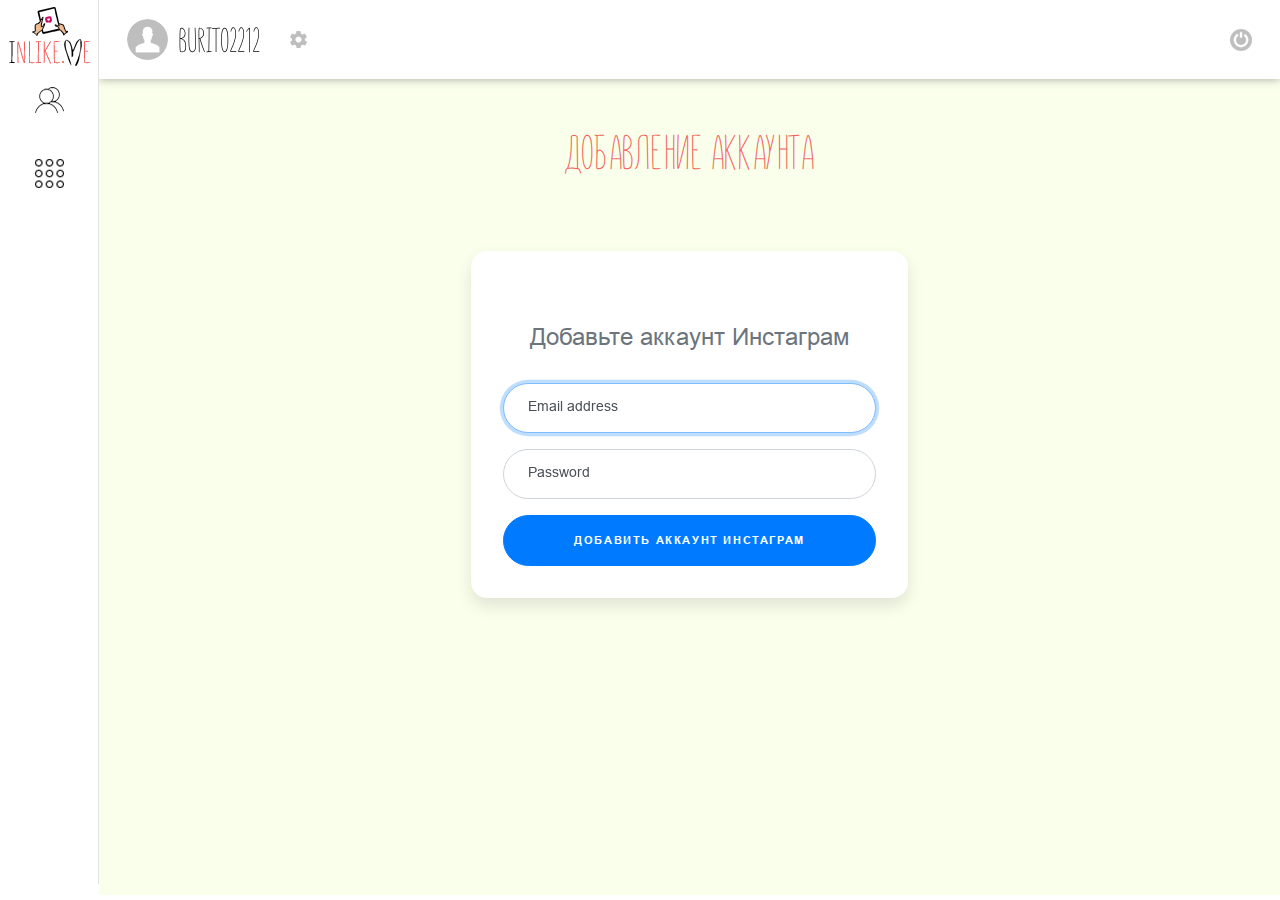
==== addAccount.html @ 99fb06a0 "add sign form" ====
<!DOCTYPE html>
<html lang="en">
<head>
    <meta charset="UTF-8">
    <meta name="viewport"
          content="width=device-width, user-scalable=no, initial-scale=1.0, maximum-scale=1.0, minimum-scale=1.0">
    <link rel="stylesheet" href="assets/css/style.css">
    <link rel="stylesheet" href="https://use.fontawesome.com/releases/v5.7.0/css/all.css"
          integrity="sha384-lZN37f5QGtY3VHgisS14W3ExzMWZxybE1SJSEsQp9S+oqd12jhcu+A56Ebc1zFSJ" crossorigin="anonymous">
    <link rel="stylesheet" href="assets/css/bootstrap.min.css">
    <title>Мои аккаунты</title>

    <style>

        :root {
            --input-padding-x: 1.5rem;
            --input-padding-y: .75rem;
        }

        .card-signin {
            border: 0;
            border-radius: 1rem;
            box-shadow: 0 0.5rem 1rem 0 rgba(0, 0, 0, 0.1);
        }

        .card-signin .card-title {
            margin-bottom: 2rem;
            font-weight: 300;
            font-size: 1.5rem;
        }

        .card-signin .card-body {
            padding: 2rem;
        }

        .form-signin {
            width: 100%;
        }

        .form-signin .btn {
            font-size: 80%;
            border-radius: 5rem;
            letter-spacing: .1rem;
            font-weight: bold;
            padding: 1rem;
            transition: all 0.2s;
        }

        .form-label-group {
            position: relative;
            margin-bottom: 1rem;
        }

        .form-label-group input {
            height: auto;
            border-radius: 2rem;
        }

        .form-label-group>input,
        .form-label-group>label {
            padding: var(--input-padding-y) var(--input-padding-x);
        }

        .form-label-group>label {
            position: absolute;
            top: 0;
            left: 0;
            display: block;
            width: 100%;
            margin-bottom: 0;
            /* Override default `<label>` margin */
            line-height: 1.5;
            color: #495057;
            border: 1px solid transparent;
            border-radius: .25rem;
            transition: all .1s ease-in-out;
        }

        .form-label-group input::-webkit-input-placeholder {
            color: transparent;
        }

        .form-label-group input:-ms-input-placeholder {
            color: transparent;
        }

        .form-label-group input::-ms-input-placeholder {
            color: transparent;
        }

        .form-label-group input::-moz-placeholder {
            color: transparent;
        }

        .form-label-group input::placeholder {
            color: transparent;
        }

        .form-label-group input:not(:placeholder-shown) {
            padding-top: calc(var(--input-padding-y) + var(--input-padding-y) * (2 / 3));
            padding-bottom: calc(var(--input-padding-y) / 3);
        }

        .form-label-group input:not(:placeholder-shown)~label {
            padding-top: calc(var(--input-padding-y) / 3);
            padding-bottom: calc(var(--input-padding-y) / 3);
            font-size: 12px;
            color: #777;
        }

        .btn-google {
            color: white;
            background-color: #ea4335;
        }

        .btn-facebook {
            color: white;
            background-color: #3b5998;
        }

        /* Fallback for Edge
        -------------------------------------------------- */

        @supports (-ms-ime-align: auto) {
            .form-label-group>label {
                display: none;
            }
            .form-label-group input::-ms-input-placeholder {
                color: #777;
            }
        }

        /* Fallback for IE
        -------------------------------------------------- */

        @media all and (-ms-high-contrast: none),
        (-ms-high-contrast: active) {
            .form-label-group>label {
                display: none;
            }
            .form-label-group input:-ms-input-placeholder {
                color: #777;
            }
        }

    </style>
</head>
<body>
<div class="wrap d-flex">
    <div class="sidebar">
        <nav class="sidebar__nav d-flex">
            <ul class="sidebar__nav-list">
                <li class="sidebar__nav-item">
                    <img src="assets/img/logo.png" alt="">
                </li>
                <li class="sidebar__nav-item">
                    <a href="#" class="sidebar__nav-users sidebar__nav-icon"></a>
                </li>
                <li class="sidebar__nav-item">
                    <a href="#" class="sidebar__nav-open-menu sidebar__nav-icon"></a>
                </li>
            </ul>
            <div class="sidebar__nav-dropdown">
                <div class="sidebar__nav-dropdown-head">
                    <h3>Навигация</h3>
                    <div class="sidebar__nav-close-menu close-icon"></div>
                </div>
                <div class="nav__scroll-block">
                    <ul class="dropdown-menu main-dropdown">
                        <li class="dropdown-menu__item">
                            <a href="#" class="dropdown-menu__link d-flex">
                                <img src="assets/img/free-time-icone.png" alt="">«FREE TIME»</a>
                            <ul class="dropdown-menu-list">
                                <li class="dropdown-menu-list__item">
                                    <a href="#" class="dropdown-menu-list__link d-flex">Все задачи <img
                                            src="assets/img/tasks-icon.png" alt=""></a>
                                </li>
                                <li class="dropdown-menu-list__item">
                                    <a href="#" class="dropdown-menu-list__link d-flex">Создать <img
                                            src="assets/img/create-icon.png" alt=""></a>
                                </li>
                                <li class="dropdown-menu-list__item">
                                    <a href="#" class="dropdown-menu-list__link d-flex">Настроить <img
                                            src="assets/img/settings-icon.png" alt=""></a>
                                </li>
                                <li class="dropdown-menu-list__item">
                                    <a href="#" class="dropdown-menu-list__link d-flex">Информация <img
                                            src="assets/img/info-icon.png" alt=""></a>
                                </li>
                                <li class="dropdown-menu-list__item">
                                    <a href="#" class="dropdown-menu-list__link d-flex">Выключение <img
                                            src="assets/img/off-icon.png" alt=""></a>
                                </li>
                                <li class="dropdown-menu-list__item">
                                    <a href="#" class="dropdown-menu-list__link d-flex">Подписаться <img
                                            src="assets/img/subscribe-icon.png" alt=""></a>
                                </li>
                            </ul>
                        </li>
                        <li class="dropdown-menu__item">
                            <a href="#" class="dropdown-menu__link d-flex">
                                <img src="assets/img/calendar.png" alt="">«АВТОПОСТИНГ»</a>
                            <ul class="dropdown-menu-list">
                                <li class="dropdown-menu-list__item">
                                    <a href="#" class="dropdown-menu-list__link d-flex">Создать <img
                                            src="assets/img/create-icon.png" alt=""></a>
                                </li>
                                <li class="dropdown-menu-list__item">
                                    <a href="#" class="dropdown-menu-list__link d-flex">Все задачи <img
                                            src="assets/img/tasks-icon.png" alt=""></a>
                                </li>
                                <li class="dropdown-menu-list__item">
                                    <a href="#" class="dropdown-menu-list__link d-flex">Рассылка в директ <img
                                            src="assets/img/mailing-icon.png" alt=""></a>
                                </li>
                                <li class="dropdown-menu-list__item">
                                    <a href="#" class="dropdown-menu-list__link d-flex">Информация <img
                                            src="assets/img/info-icon.png" alt=""></a>
                                </li>
                                <li class="dropdown-menu-list__item">
                                    <a href="#" class="dropdown-menu-list__link d-flex">Выключение <img
                                            src="assets/img/off-icon.png" alt=""></a>
                                </li>
                                <li class="dropdown-menu-list__item">
                                    <a href="#" class="dropdown-menu-list__link d-flex">Подписаться <img
                                            src="assets/img/subscribe-icon.png" alt=""></a>
                                </li>
                            </ul>
                        </li>
                        <li class="dropdown-menu__item">
                            <a href="#" class="dropdown-menu__link d-flex">
                                <img src="assets/img/advertising-icon.png" alt="">«БЕСПЛАТНАЯ РЕКЛАМА»</a>
                            <ul class="dropdown-menu-list">
                                <li class="dropdown-menu-list__item">
                                    <a href="#" class="dropdown-menu-list__link d-flex">Все задачи <img
                                            src="assets/img/tasks-icon.png" alt=""></a>
                                </li>
                                <li class="dropdown-menu-list__item">
                                    <a href="#" class="dropdown-menu-list__link d-flex">Создать <img
                                            src="assets/img/create-icon.png" alt=""></a>
                                </li>
                                <li class="dropdown-menu-list__item">
                                    <a href="#" class="dropdown-menu-list__link d-flex">Авто-приветствие <img
                                            src="assets/img/hi-icon.png" alt=""></a>
                                </li>
                                <li class="dropdown-menu-list__item">
                                    <a href="#" class="dropdown-menu-list__link d-flex">Настроить <img
                                            src="assets/img/settings-icon.png" alt=""></a>
                                </li>
                                <li class="dropdown-menu-list__item">
                                    <a href="#" class="dropdown-menu-list__link d-flex">Информация <img
                                            src="assets/img/info-icon.png" alt=""></a>
                                </li>
                                <li class="dropdown-menu-list__item">
                                    <a href="#" class="dropdown-menu-list__link d-flex">Выключение <img
                                            src="assets/img/off-icon.png" alt=""></a>
                                </li>
                                <li class="dropdown-menu-list__item">
                                    <a href="#" class="dropdown-menu-list__link d-flex">Подписаться <img
                                            src="assets/img/subscribe-icon.png" alt=""></a>
                                </li>
                            </ul>
                        </li>
                        <li class="dropdown-menu__item">
                            <a href="#" class="dropdown-menu__link d-flex">
                                <img src="assets/img/heart-icon.png" alt="">«ВЗАИМНЫЕ ЛАЙКИ»
                            </a>
                            <ul class="dropdown-menu-list">
                                <li class="dropdown-menu-list__item">
                                    <a href="#" class="dropdown-menu-list__link d-flex">Все задачи <img
                                            src="assets/img/tasks-icon.png" alt=""></a>
                                </li>
                                <li class="dropdown-menu-list__item">
                                    <a href="#" class="dropdown-menu-list__link d-flex">Создать <img
                                            src="assets/img/create-icon.png" alt=""></a>
                                </li>
                                <li class="dropdown-menu-list__item">
                                    <a href="#" class="dropdown-menu-list__link d-flex">Настроить <img
                                            src="assets/img/settings-icon.png" alt=""></a>
                                </li>
                                <li class="dropdown-menu-list__item">
                                    <a href="#" class="dropdown-menu-list__link d-flex">Информация <img
                                            src="assets/img/info-icon.png" alt=""></a>
                                </li>
                                <li class="dropdown-menu-list__item">
                                    <a href="#" class="dropdown-menu-list__link d-flex">Выключение <img
                                            src="assets/img/off-icon.png" alt=""></a>
                                </li>
                                <li class="dropdown-menu-list__item">
                                    <a href="#" class="dropdown-menu-list__link d-flex">Подписаться <img
                                            src="assets/img/subscribe-icon.png" alt=""></a>
                                </li>
                            </ul>
                        </li>
                        <li class="dropdown-menu__item">
                            <a href="#" class="dropdown-menu__link d-flex">
                                <img src="assets/img/hello-icon.png" alt="">«АВТОПРИВЕТСТВИЕ»
                            </a>
                            <ul class="dropdown-menu-list">
                                <li class="dropdown-menu-list__item">
                                    <a href="#" class="dropdown-menu-list__link d-flex">Настроить <img
                                            src="assets/img/settings-icon.png" alt=""></a>
                                </li>
                                <li class="dropdown-menu-list__item">
                                    <a href="#" class="dropdown-menu-list__link d-flex">Информация <img
                                            src="assets/img/info-icon.png" alt=""></a>
                                </li>
                                <li class="dropdown-menu-list__item">
                                    <a href="#" class="dropdown-menu-list__link d-flex">Выключение <img
                                            src="assets/img/off-icon.png" alt=""></a>
                                </li>
                                <li class="dropdown-menu-list__item">
                                    <a href="#" class="dropdown-menu-list__link d-flex">Подписаться <img
                                            src="assets/img/subscribe-icon.png" alt=""></a>
                                </li>
                            </ul>
                        </li>
                    </ul>
                    <ul class="dropdown-menu users-nav">
                        <li class="dropdown-menu__item">
                            <a href="#" class="dropdown-menu__link d-flex">
                                <img src="assets/img/my-icon.png" alt="">Мои аккаунты</a>
                            <ul class="dropdown-menu-list">
                                <li class="dropdown-menu-list__item">
                                    <a href="#" class="dropdown-menu-list__link d-flex">Все аккаунты <img
                                            src="assets/img/all-user-icon.png" alt=""></a>
                                </li>
                                <li class="dropdown-menu-list__item">
                                    <a href="#" class="dropdown-menu-list__link d-flex">Добавить новый <img
                                            src="assets/img/new-user-icon.png" alt=""></a>
                                </li>
                            </ul>
                        </li>
                    </ul>
                </div>
            </div>
        </nav>
    </div>
    <div class="main">
        <div class="main__head d-flex">
            <div class="user-img">
                <img src="assets/img/user-icon.png" alt="">
            </div>
            <div class="user-name">
                burito2212
            </div>
            <button type="submit" class="user-settings"></button>
            <button type="submit" class="user-logout"></button>
        </div>
        <div class="main__content_2">
            <div class="main__content-title-2 content-title">
                <h1>Добавление аккаунта</h1>
            </div>
            <div class="main__content-text text-secondary">

                <div class="row">
                    <div class="col-sm-9 col-md-7 col-lg-5 mx-auto">
                        <div class="card card-signin my-5">
                            <div class="card-body">
                                <h5 class="card-title text-center">Добавьте аккаунт Инстаграм</h5>
                                <form class="form-signin">

                                    <div class="form-label-group">
                                        <input type="email" id="inputEmail" class="form-control" placeholder="Email address" required autofocus>
                                        <label for="inputEmail">Email address</label>
                                    </div>

                                    <div class="form-label-group">
                                        <input type="password" id="inputPassword" class="form-control" placeholder="Password" required>
                                        <label for="inputPassword">Password</label>
                                    </div>

                                    <button class="btn btn-lg btn-primary btn-block text-uppercase" type="submit">Добавить аккаунт Инстаграм</button>
                                </form>
                            </div>
                        </div>
                    </div>
                </div>

            </div>
        </div>
    </div>
</div>
<script src="https://ajax.googleapis.com/ajax/libs/jquery/3.1.1/jquery.min.js"></script>
<script src="assets/js/custom.js"></script>
<script src="assets/js/bootstrap.min.js"></script>
</body>
</html>
---- assets/css/style.css ----
@font-face {
	font-family: 'Arial Narrow';
	src: url('../fonts/../fonts/ArialNarrow-Bold.eot');
	src: local('../fonts/Arial Narrow Bold'), local('../fonts/ArialNarrow-Bold'),
	url('../fonts/../fonts/ArialNarrow-Bold.eot?#iefix') format('embedded-opentype'),
	url('../fonts/../fonts/ArialNarrow-Bold.woff') format('woff'),
	url('../fonts/../fonts/ArialNarrow-Bold.ttf') format('truetype');
	font-weight: bold;
	font-style: normal;
}
@font-face {
	font-family: 'Arial';
	src: url('../fonts/../fonts/Arial-BoldItalicMT.eot');
	src: local('../fonts/Arial Bold Italic'), local('../fonts/Arial-BoldItalicMT'),
	url('../fonts/../fonts/Arial-BoldItalicMT.eot?#iefix') format('embedded-opentype'),
	url('../fonts/../fonts/Arial-BoldItalicMT.woff') format('woff'),
	url('../fonts/../fonts/Arial-BoldItalicMT.ttf') format('truetype');
	font-weight: bold;
	font-style: italic;
}
@font-face {
	font-family: 'Arial Narrow';
	src: url('../fonts/../fonts/ArialNarrow.eot');
	src: local('../fonts/Arial Narrow'), local('../fonts/ArialNarrow'),
	url('../fonts/../fonts/ArialNarrow.eot?#iefix') format('embedded-opentype'),
	url('../fonts/../fonts/ArialNarrow.woff') format('woff'),
	url('../fonts/../fonts/ArialNarrow.ttf') format('truetype');
	font-weight: normal;
	font-style: normal;
}
@font-face {
	font-family: 'Arial Narrow';
	src: url('../fonts/../fonts/ArialNarrow-Italic.eot');
	src: local('../fonts/Arial Narrow Italic'), local('../fonts/ArialNarrow-Italic'),
	url('../fonts/../fonts/ArialNarrow-Italic.eot?#iefix') format('embedded-opentype'),
	url('../fonts/../fonts/ArialNarrow-Italic.woff') format('woff'),
	url('../fonts/../fonts/ArialNarrow-Italic.ttf') format('truetype');
	font-weight: normal;
	font-style: italic;
}
@font-face {
	font-family: 'Arial';
	src: url('../fonts/../fonts/ArialMT.eot');
	src: local('../fonts/Arial'), local('../fonts/ArialMT'),
	url('../fonts/../fonts/ArialMT.eot?#iefix') format('embedded-opentype'),
	url('../fonts/../fonts/ArialMT.woff') format('woff'),
	url('../fonts/../fonts/ArialMT.ttf') format('truetype');
	font-weight: normal;
	font-style: normal;
}
@font-face {
	font-family: 'Arial';
	src: url('../fonts/../fonts/Arial-BoldMT.eot');
	src: local('../fonts/Arial Bold'), local('../fonts/Arial-BoldMT'),
	url('../fonts/../fonts/Arial-BoldMT.eot?#iefix') format('embedded-opentype'),
	url('../fonts/../fonts/Arial-BoldMT.woff') format('woff'),
	url('../fonts/../fonts/Arial-BoldMT.ttf') format('truetype');
	font-weight: bold;
	font-style: normal;
}
@font-face {
	font-family: 'Arial';
	src: url('../fonts/../fonts/Arial-Black.eot');
	src: local('../fonts/Arial Black'), local('../fonts/Arial-Black'),
	url('../fonts/../fonts/Arial-Black.eot?#iefix') format('embedded-opentype'),
	url('../fonts/../fonts/Arial-Black.woff') format('woff'),
	url('../fonts/../fonts/Arial-Black.ttf') format('truetype');
	font-weight: 900;
	font-style: normal;
}
@font-face {
	font-family: 'Arial Narrow';
	src: url('../fonts/../fonts/ArialNarrow-BoldItalic.eot');
	src: local('../fonts/Arial Narrow Bold Italic'), local('../fonts/ArialNarrow-BoldItalic'),
	url('../fonts/../fonts/ArialNarrow-BoldItalic.eot?#iefix') format('embedded-opentype'),
	url('../fonts/../fonts/ArialNarrow-BoldItalic.woff') format('woff'),
	url('../fonts/../fonts/ArialNarrow-BoldItalic.ttf') format('truetype');
	font-weight: bold;
	font-style: italic;
}
@font-face {
	font-family: 'Monly Serif Lite';
	src: url('../fonts/MonlySerifLite-Bold.woff2') format('woff2'),
	url('../fonts/MonlySerifLite-Bold.woff') format('woff'),
	url('../fonts/MonlySerifLite-Bold.ttf') format('truetype');
	font-weight: bold;
	font-style: normal;
}
@font-face {
	font-family: 'Monly Lite';
	src: url('../fonts/MonlyLite-Light.woff2') format('woff2'),
	url('../fonts/MonlyLite-Light.woff') format('woff'),
	url('../fonts/MonlyLite-Light.ttf') format('truetype');
	font-weight: 300;
	font-style: normal;
}
@font-face {
	font-family: 'Monly Serif Lite';
	src: url('../fonts/MonlySerifLite-Light.woff2') format('woff2'),
	url('../fonts/MonlySerifLite-Light.woff') format('woff'),
	url('../fonts/MonlySerifLite-Light.ttf') format('truetype');
	font-weight: 300;
	font-style: normal;
}
@font-face {
	font-family: 'Monly Lite';
	src: url('../fonts/MonlyLite-Bold.woff2') format('woff2'),
	url('../fonts/MonlyLite-Bold.woff') format('woff'),
	url('../fonts/MonlyLite-Bold.ttf') format('truetype');
	font-weight: bold;
	font-style: normal;
}
html, body{
	margin: 0;
	padding: 0;
	min-height: 100%;
}
body{
	font-family: 'Arial';
	font-weight: normal;
	font-style: normal;
}
body,input{
	font-size: 16px;
	-webkit-font-smoothing: subpixel-antialiased !important;
	-webkit-font-smoothing: antialiased !important;
	-moz-osx-font-smoothing: grayscale !important;
	-webkit-backface-visibility: hidden;
	-moz-backface-visibility:    hidden;
	-ms-backface-visibility:     hidden;
}
h1,h2,h3,h4{
	margin: 0;
}
p{
	margin-top: 0;
}
ul,menu{
	margin: 0;
	padding: 0;
}
li{
	list-style: none;
}
a{
	outline: none;
	text-decoration: none;
	color: inherit;
}
button{
	outline: none;
	cursor: pointer;
	border: none;
	padding: 0;
}
a img {
	border: none;
}
img{
	max-width: 100%;
}
input{
	-webkit-appearance: none;
	box-shadow: none;
	-webkit-box-shadow: none;
	-webkit-border-radius: 0px;
	-moz-border-radius: 0px;
	border-radius: 0px;
	-webkit-appearance: none;
	outline: none;
	border: none;
}
* {
	outline: none !important;
	word-wrap: break-word;
	-webkit-box-sizing: border-box;
	-moz-box-sizing: border-box;
	box-sizing: border-box;
}
.clearfix:before,
.clearfix:after {
	content: "";
	display: block;
}
.clearfix:after {
	clear: both;
}
.overflowHid {
	overflow: hidden;
}
.d-flex{
	display: -webkit-box;
	display: -moz-box;
	display: -ms-flexbox;
	display: -webkit-flex;
	display: block;
	display: flex;
	-webkit-flex-flow: row wrap;
}
.d-none{
	display: none;
}
.d-block{
	display: block;
}
.s-between{
	display: flex;
	justify-content: space-between;
	align-items: center;
}
.wrapper{
	width: 100%;
	max-width: 1164px;
	margin: 0 auto;
	padding:0 14px;
}
.close-icon{
	width: 22px;
	height: 22px;
	border: 1px solid #fff;
	border-radius: 50%;
	position: relative;
	cursor: pointer;
}
.close-icon:before,
.close-icon:after{
	content:"";
	width: 1px;
	height: 13px;
	background: #fff;
	display: block;
	position: absolute;
	top: 50%;
	left: 50%;
}
.close-icon:before{
	transform: translate(-50%, -50%) rotate(45deg);
}
.close-icon:after{
	transform: translate(-50%, -50%) rotate(-45deg);
}
.sidebar{
	min-height: 100vh;
	position: relative;
	z-index: 3;
}
.sidebar__nav{
	width: 99px;
	min-height: 100vh;
	transition: all 0.4s;
}
.sidebar__nav-list{
	width: 99px;
	padding: 7px;
	background: #fff;
	text-align: center;
	transition: all 0.4s;
	border-right: 1px solid #e2e2e2;
}
.sidebar__nav-icon{
	width: 29px;
	height: 29px;
	margin: 20px 0;
	display: inline-block;
	background-image: url(../img/menu-icon.png);
	background-repeat: no-repeat;
	transition: all 0.3s;
}
.sidebar__nav-users:hover{
	background-position: -31px 0;
}
.sidebar__nav-users.open{
	background-position: -31px 0;
}
.sidebar__nav-open-menu{
	background-position: 0 -32px;
}
.sidebar__nav-open-menu:hover,
.sidebar__nav-open-menu.open{
	background-position: -31px -32px;
}
.sidebar__nav-dropdown{
	width: 0;
	background: #f15d58;
	transition: all 0.4s;
}
.sidebar__nav-dropdown *{
	visibility: hidden;
}
.sidebar__nav-dropdown.open{
	width: calc(100% - 99px);
}
.sidebar__nav-dropdown.open *{
	visibility: visible;
}
.sidebar__nav-dropdown-head{
	display: flex;
	flex-wrap: wrap;
	align-items: center;
	padding: 20px 28px;
}
.sidebar__nav-dropdown-head h3{
	font-size: 34px;
	font-family: 'Monly Lite';
	font-weight: normal;
	font-style: normal;
	text-transform: uppercase;
	color: #fff;
}
.sidebar__nav-close-menu{
	margin-left: auto;
}
.sidebar__nav.open{
	width: 346px;
}
.nav__scroll-block{
	height: calc(100vh - 110px);
	overflow-y: auto;
}
.nav__scroll-block::-webkit-scrollbar-track{
	-webkit-box-shadow: inset 0 0 6px rgba(0,0,0,0.3);
	background-color: #ffabab;
}
.nav__scroll-block::-webkit-scrollbar{
	width: 4px;
	background-color: #ffabab;
}
.nav__scroll-block::-webkit-scrollbar-thumb{
	background-color: #b55d5a;
}
.dropdown-menu__link{
	font-size: 12px;
	color: #fff;
	text-transform: uppercase;
	align-items: center;
	padding: 10px;
	background: #b5615f;
}
.dropdown-menu__link img{
	margin-right: 10px;
}
.dropdown-menu__link:hover{
	opacity: 0.8;
}
.dropdown-menu__link:after{
	content: "";
	width: 8px;
	height: 14px;
	display: inline-block;
	background-image: url(../img/arrow-icon.png);
	margin-left: auto;
	transition: all 0.3s;
}
.dropdown-menu__item.active .dropdown-menu__link:after{
	transform: rotate(90deg);
}
.dropdown-menu-list{
	display: none;
	background: #9d201d;
}
.dropdown-menu-list.open{
	display: block;
}
.dropdown-menu-list__link{
	font-size: 12px;
	color: #fff;
	align-items: center;
	padding: 15px 27px;
	transition: all 0.3s;
}
.dropdown-menu-list__link img{
	margin-left: auto;
}
.dropdown-menu-list__link:hover{
	background: #732422;
}
.dropdown-menu.users-nav{
	display: none;
}
.dropdown-menu.users-nav.open{
	display: block;
}
.users-nav.d-block{
	display: block;
}
.main{
	width: calc(100% - 99px);
	min-height: 100vh;
	transition: all 0.4s;
}
.main.open-menu{
	width: calc(100% - 346px);
}
.main__head{
	padding: 19px 28px;
	box-shadow: 0 0 9px rgba(0, 0, 0, 0.35);
	align-items: center;
	position: relative;
	z-index: 2;
}
.user-img{
	border-radius: 50%;
	overflow: hidden;
}
.user-img img{
	width: 41px;
	height: 41px;
	object-fit: cover;
}
.user-name{
	font-size: 34px;
	font-family: 'Monly Lite';
	font-weight: normal;
	font-style: normal;
	text-transform: uppercase;
	color: #000;
	margin-left: 10px;
}
.user-settings{
	width: 17px;
	height: 17px;
	margin-left: 30px;
	background: none;
	transition: all 0.4s;
	background-image: url(../img/settings-icon-s.png);
}
.user-logout{
	width: 22px;
	height: 22px;
	margin-left: 30px;
	background: none;
	background-image: url(../img/off-icon-s.png);
	margin-left: auto;
	transition: all 0.4s;
}
.user-settings:hover,
.user-logout:hover{
	opacity: 0.5;
}
.main__content{
	width: 100%;
	height: calc(100vh - 84px);
	background: #ff5e56;
	overflow-y: auto;
}
.main__content::-webkit-scrollbar-track{
	-webkit-box-shadow: inset 0 0 6px rgba(0,0,0,0.3);
	background-color: #ffabab;
}

.main__content::-webkit-scrollbar{
	width: 4px;
	background-color: #ffabab;
}

.main__content::-webkit-scrollbar-thumb{
	background-color: #b55d5a;
}
.main__content-title{
	padding: 0 44px;
	padding-top: 44px;
	padding-bottom: 96px;
	background-color: #fff;
	background-image: url(../image/bg-content.jpg);
	background-repeat: repeat-x;
	background-position: left bottom;
}
.main__content-title h1, .content-title h1{
	font-size: 48px;
	font-family: 'Monly Lite';
	font-weight: normal;
	font-style: normal;
	text-transform: uppercase;
	color: #f15d58;
}
.main__content-text{
	padding: 0 44px;
	padding-bottom: 44px;
	font-size: 14px;
	color: #fff;
}

/*------------------------------------------- start рабочие страницы ----------------------------------------*/
.main__content_2{
	width: 100%;
	height: calc(100vh - 84px);
	background: #f9ffeb;
	overflow-y: auto;
}

.main__content-title-2{
	padding: 0 44px;
	padding-top: 44px;
	padding-bottom: 25px;
	background-color: #f9ffeb;
	text-align: center;
}

.user-name-2{
	font-size: 34px;
	font-family: 'Monly Lite';
	font-weight: normal;
	font-style: normal;
	text-transform: uppercase;
	color: #000;
}

.account-info{
	font-size: 13px;
}


/*------------------------------------------- end  рабочие страницы ----------------------------------------*/

@media screen and (max-width: 500px){
	.main,
	.main.open-menu{
		width: calc(100% - 99px);
		position: absolute;
		left: 99px;
		top: 0;
	}
}
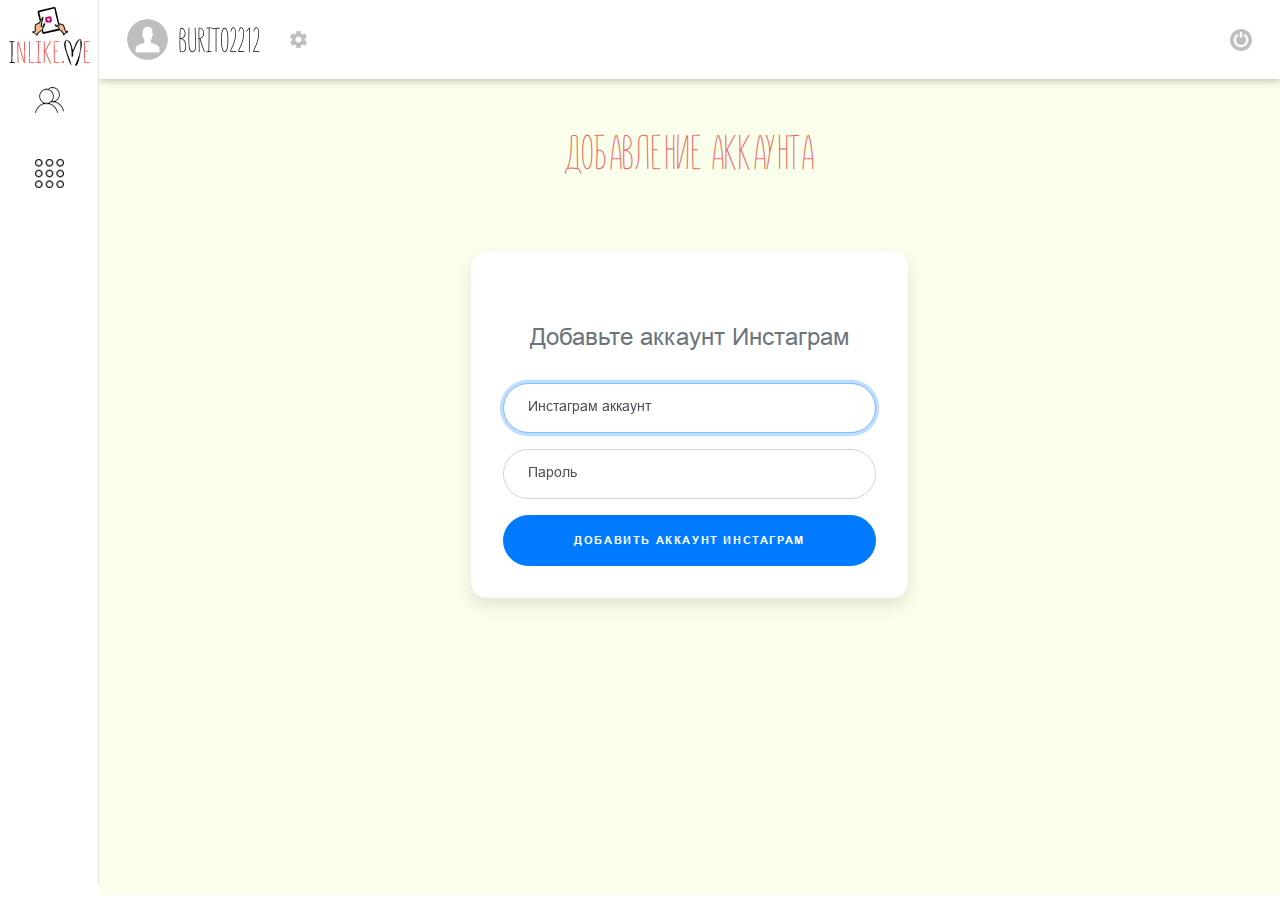
==== commit 5896bd13: "update addAccount" ====
--- a/addAccount.html
+++ b/addAccount.html
@@ -8,142 +8,8 @@
     <link rel="stylesheet" href="https://use.fontawesome.com/releases/v5.7.0/css/all.css"
           integrity="sha384-lZN37f5QGtY3VHgisS14W3ExzMWZxybE1SJSEsQp9S+oqd12jhcu+A56Ebc1zFSJ" crossorigin="anonymous">
     <link rel="stylesheet" href="assets/css/bootstrap.min.css">
+    <link rel="stylesheet" type="text/css" href="assets/css/add_account.css">
     <title>Мои аккаунты</title>
-
-    <style>
-
-        :root {
-            --input-padding-x: 1.5rem;
-            --input-padding-y: .75rem;
-        }
-
-        .card-signin {
-            border: 0;
-            border-radius: 1rem;
-            box-shadow: 0 0.5rem 1rem 0 rgba(0, 0, 0, 0.1);
-        }
-
-        .card-signin .card-title {
-            margin-bottom: 2rem;
-            font-weight: 300;
-            font-size: 1.5rem;
-        }
-
-        .card-signin .card-body {
-            padding: 2rem;
-        }
-
-        .form-signin {
-            width: 100%;
-        }
-
-        .form-signin .btn {
-            font-size: 80%;
-            border-radius: 5rem;
-            letter-spacing: .1rem;
-            font-weight: bold;
-            padding: 1rem;
-            transition: all 0.2s;
-        }
-
-        .form-label-group {
-            position: relative;
-            margin-bottom: 1rem;
-        }
-
-        .form-label-group input {
-            height: auto;
-            border-radius: 2rem;
-        }
-
-        .form-label-group>input,
-        .form-label-group>label {
-            padding: var(--input-padding-y) var(--input-padding-x);
-        }
-
-        .form-label-group>label {
-            position: absolute;
-            top: 0;
-            left: 0;
-            display: block;
-            width: 100%;
-            margin-bottom: 0;
-            /* Override default `<label>` margin */
-            line-height: 1.5;
-            color: #495057;
-            border: 1px solid transparent;
-            border-radius: .25rem;
-            transition: all .1s ease-in-out;
-        }
-
-        .form-label-group input::-webkit-input-placeholder {
-            color: transparent;
-        }
-
-        .form-label-group input:-ms-input-placeholder {
-            color: transparent;
-        }
-
-        .form-label-group input::-ms-input-placeholder {
-            color: transparent;
-        }
-
-        .form-label-group input::-moz-placeholder {
-            color: transparent;
-        }
-
-        .form-label-group input::placeholder {
-            color: transparent;
-        }
-
-        .form-label-group input:not(:placeholder-shown) {
-            padding-top: calc(var(--input-padding-y) + var(--input-padding-y) * (2 / 3));
-            padding-bottom: calc(var(--input-padding-y) / 3);
-        }
-
-        .form-label-group input:not(:placeholder-shown)~label {
-            padding-top: calc(var(--input-padding-y) / 3);
-            padding-bottom: calc(var(--input-padding-y) / 3);
-            font-size: 12px;
-            color: #777;
-        }
-
-        .btn-google {
-            color: white;
-            background-color: #ea4335;
-        }
-
-        .btn-facebook {
-            color: white;
-            background-color: #3b5998;
-        }
-
-        /* Fallback for Edge
-        -------------------------------------------------- */
-
-        @supports (-ms-ime-align: auto) {
-            .form-label-group>label {
-                display: none;
-            }
-            .form-label-group input::-ms-input-placeholder {
-                color: #777;
-            }
-        }
-
-        /* Fallback for IE
-        -------------------------------------------------- */
-
-        @media all and (-ms-high-contrast: none),
-        (-ms-high-contrast: active) {
-            .form-label-group>label {
-                display: none;
-            }
-            .form-label-group input:-ms-input-placeholder {
-                color: #777;
-            }
-        }
-
-    </style>
 </head>
 <body>
 <div class="wrap d-flex">
@@ -352,7 +218,6 @@
                 <h1>Добавление аккаунта</h1>
             </div>
             <div class="main__content-text text-secondary">
-
                 <div class="row">
                     <div class="col-sm-9 col-md-7 col-lg-5 mx-auto">
                         <div class="card card-signin my-5">
@@ -362,12 +227,12 @@
 
                                     <div class="form-label-group">
                                         <input type="email" id="inputEmail" class="form-control" placeholder="Email address" required autofocus>
-                                        <label for="inputEmail">Email address</label>
+                                        <label for="inputEmail">Инстаграм аккаунт</label>
                                     </div>
 
                                     <div class="form-label-group">
                                         <input type="password" id="inputPassword" class="form-control" placeholder="Password" required>
-                                        <label for="inputPassword">Password</label>
+                                        <label for="inputPassword">Пароль</label>
                                     </div>
 
                                     <button class="btn btn-lg btn-primary btn-block text-uppercase" type="submit">Добавить аккаунт Инстаграм</button>
--- a/assets/css/style.css
+++ b/assets/css/style.css
@@ -481,6 +481,11 @@
 }
 
 /*------------------------------------------- start рабочие страницы ----------------------------------------*/
+.main-bg-color{
+	background: #f15d58;
+}
+
+
 .main__content_2{
 	width: 100%;
 	height: calc(100vh - 84px);
--- a/assets/css/add_account.css
+++ b/assets/css/add_account.css
@@ -0,0 +1,130 @@
+:root {
+            --input-padding-x: 1.5rem;
+            --input-padding-y: .75rem;
+        }
+
+        .card-signin {
+            border: 0;
+            border-radius: 1rem;
+            box-shadow: 0 0.5rem 1rem 0 rgba(0, 0, 0, 0.1);
+        }
+
+        .card-signin .card-title {
+            margin-bottom: 2rem;
+            font-weight: 300;
+            font-size: 1.5rem;
+        }
+
+        .card-signin .card-body {
+            padding: 2rem;
+        }
+
+        .form-signin {
+            width: 100%;
+        }
+
+        .form-signin .btn {
+            font-size: 80%;
+            border-radius: 5rem;
+            letter-spacing: .1rem;
+            font-weight: bold;
+            padding: 1rem;
+            transition: all 0.2s;
+        }
+
+        .form-label-group {
+            position: relative;
+            margin-bottom: 1rem;
+        }
+
+        .form-label-group input {
+            height: auto;
+            border-radius: 2rem;
+        }
+
+        .form-label-group>input,
+        .form-label-group>label {
+            padding: var(--input-padding-y) var(--input-padding-x);
+        }
+
+        .form-label-group>label {
+            position: absolute;
+            top: 0;
+            left: 0;
+            display: block;
+            width: 100%;
+            margin-bottom: 0;
+            /* Override default `<label>` margin */
+            line-height: 1.5;
+            color: #495057;
+            border: 1px solid transparent;
+            border-radius: .25rem;
+            transition: all .1s ease-in-out;
+        }
+
+        .form-label-group input::-webkit-input-placeholder {
+            color: transparent;
+        }
+
+        .form-label-group input:-ms-input-placeholder {
+            color: transparent;
+        }
+
+        .form-label-group input::-ms-input-placeholder {
+            color: transparent;
+        }
+
+        .form-label-group input::-moz-placeholder {
+            color: transparent;
+        }
+
+        .form-label-group input::placeholder {
+            color: transparent;
+        }
+
+        .form-label-group input:not(:placeholder-shown) {
+            padding-top: calc(var(--input-padding-y) + var(--input-padding-y) * (2 / 3));
+            padding-bottom: calc(var(--input-padding-y) / 3);
+        }
+
+        .form-label-group input:not(:placeholder-shown)~label {
+            padding-top: calc(var(--input-padding-y) / 3);
+            padding-bottom: calc(var(--input-padding-y) / 3);
+            font-size: 12px;
+            color: #777;
+        }
+
+        .btn-google {
+            color: white;
+            background-color: #ea4335;
+        }
+
+        .btn-facebook {
+            color: white;
+            background-color: #3b5998;
+        }
+
+        /* Fallback for Edge
+        -------------------------------------------------- */
+
+        @supports (-ms-ime-align: auto) {
+            .form-label-group>label {
+                display: none;
+            }
+            .form-label-group input::-ms-input-placeholder {
+                color: #777;
+            }
+        }
+
+        /* Fallback for IE
+        -------------------------------------------------- */
+
+        @media all and (-ms-high-contrast: none),
+        (-ms-high-contrast: active) {
+            .form-label-group>label {
+                display: none;
+            }
+            .form-label-group input:-ms-input-placeholder {
+                color: #777;
+            }
+        }